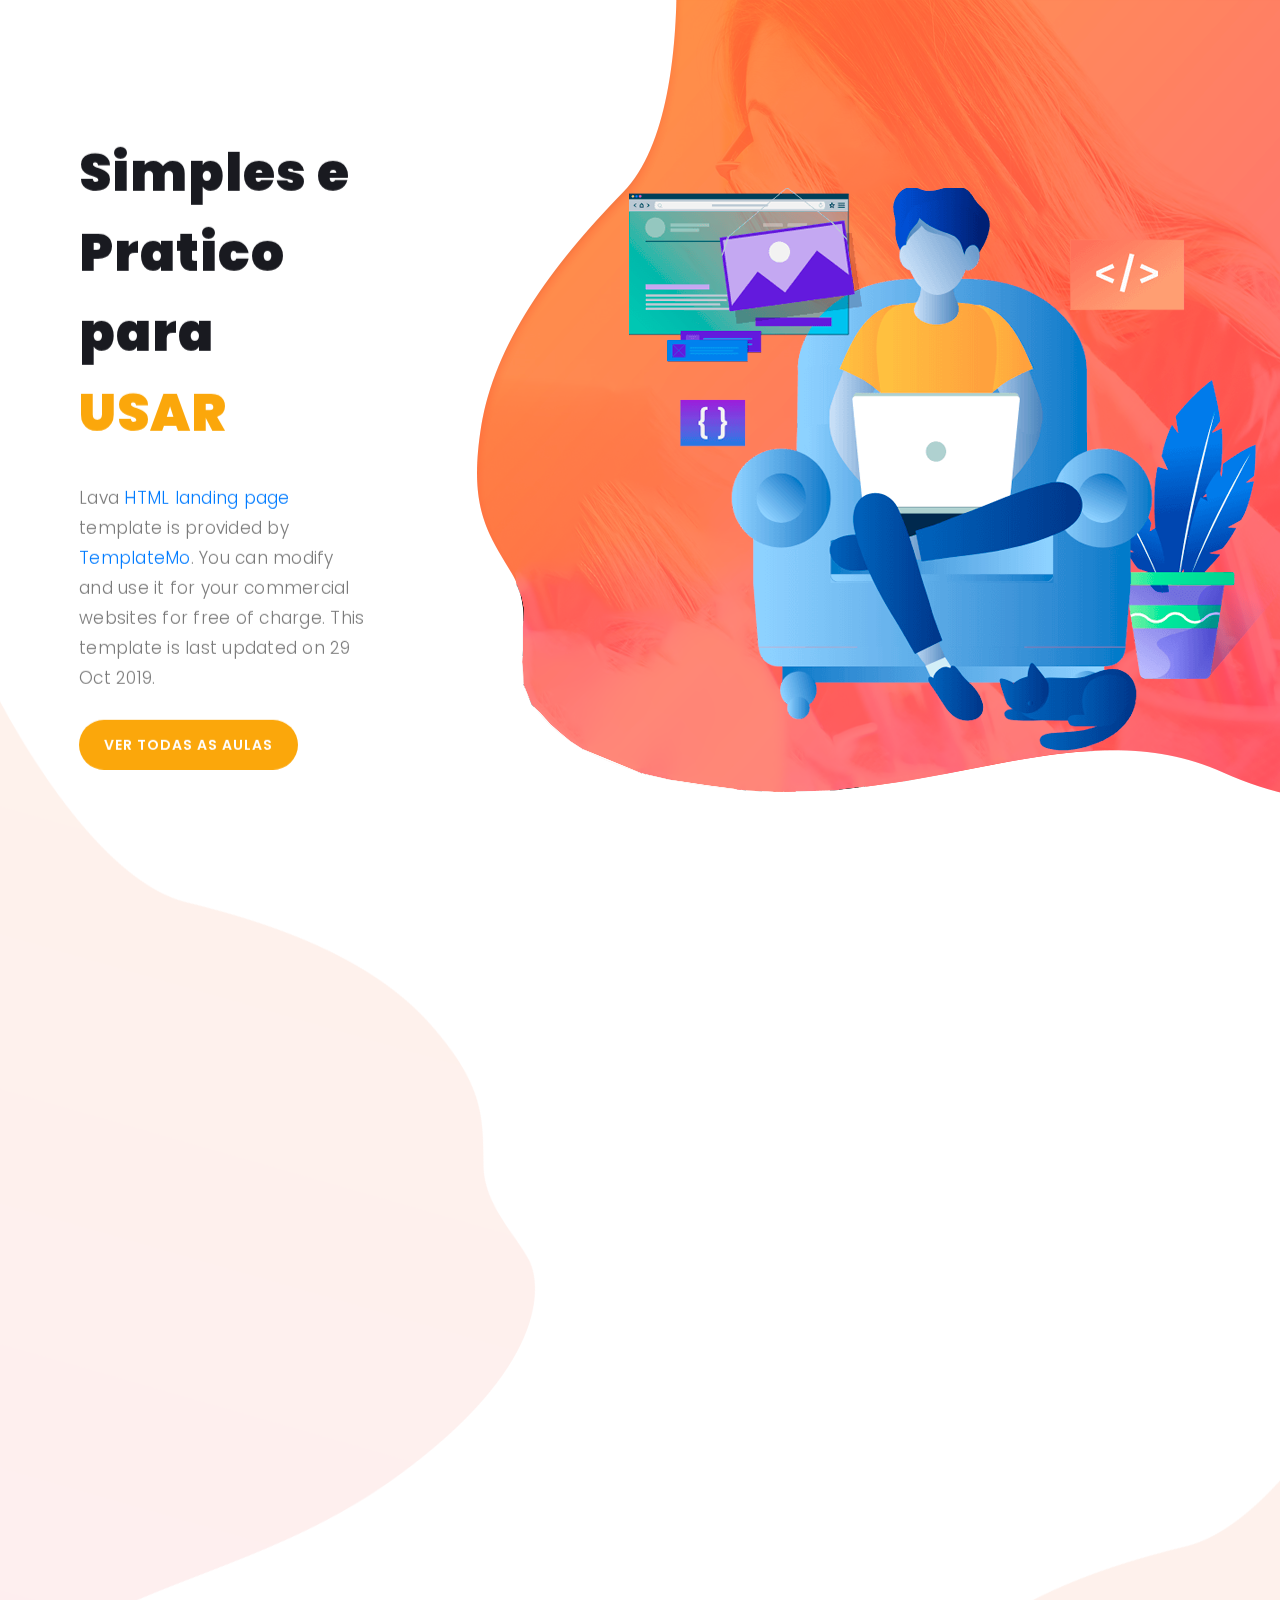
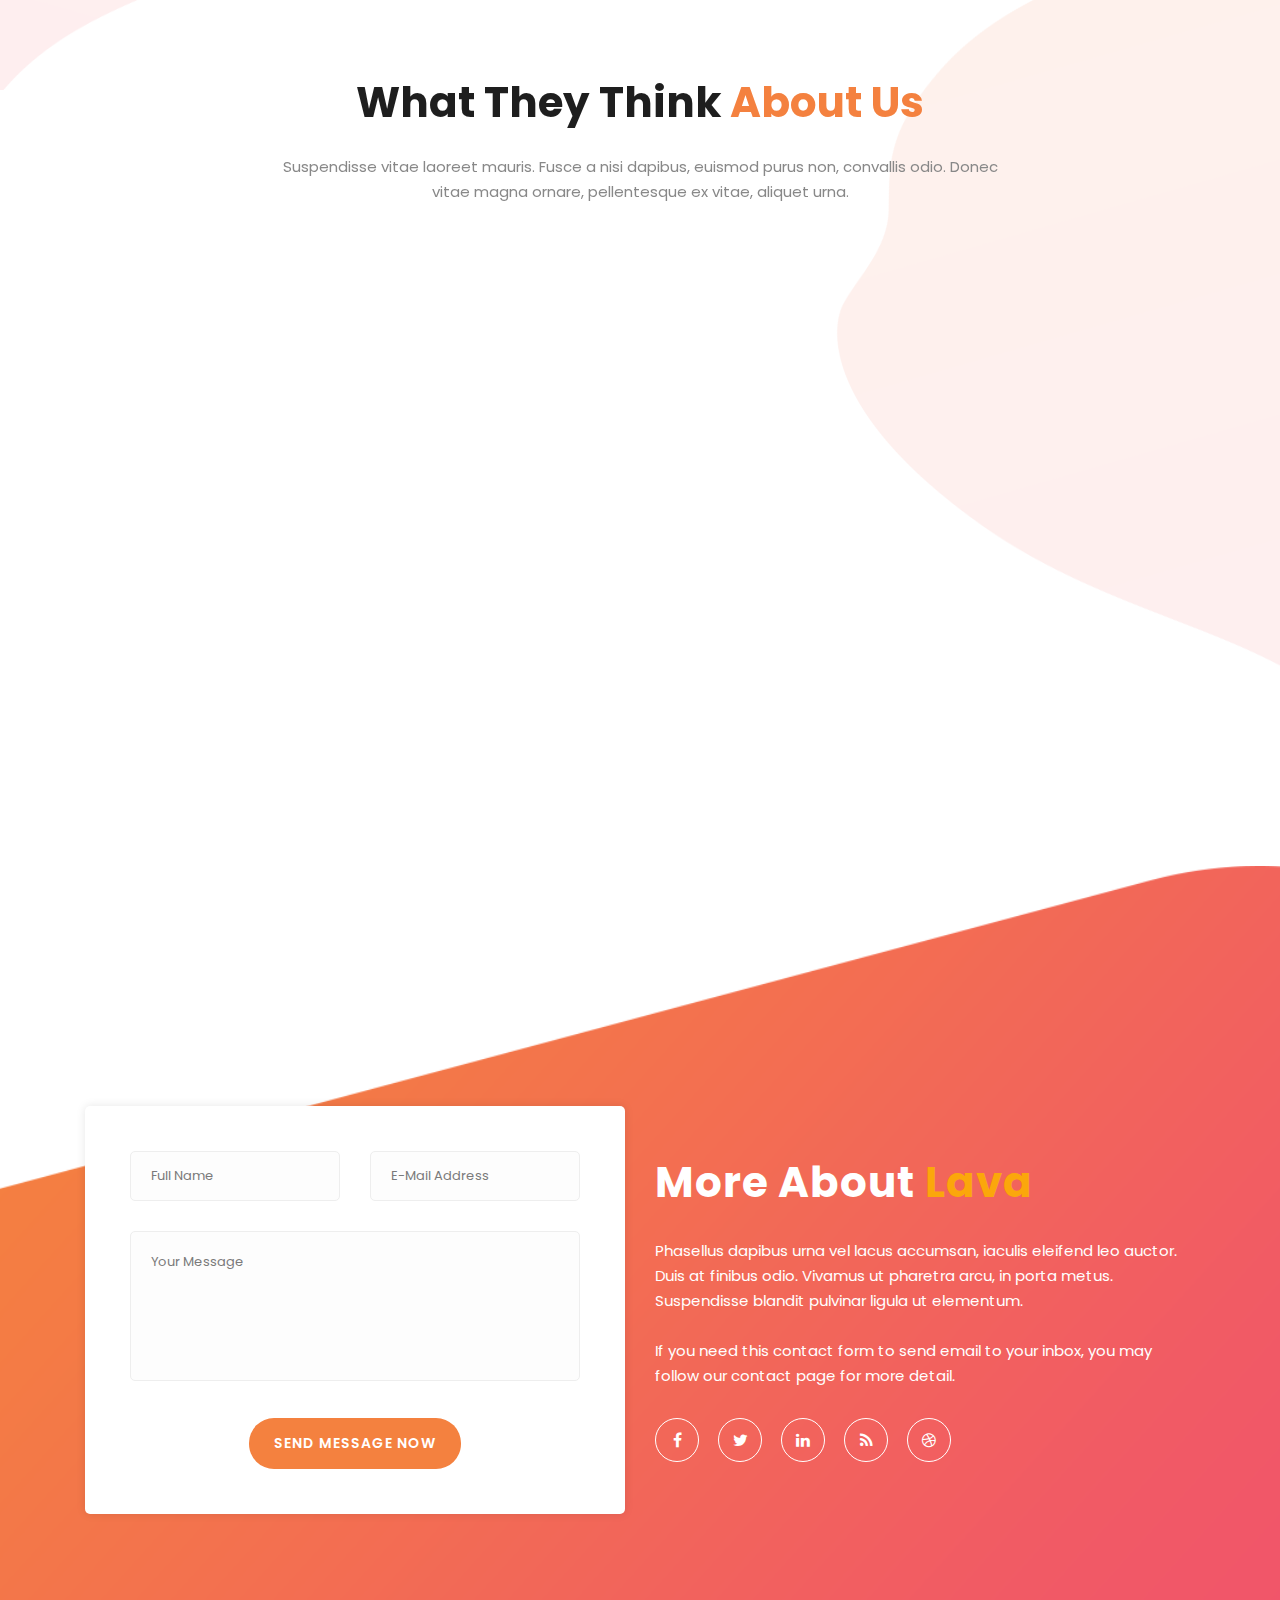
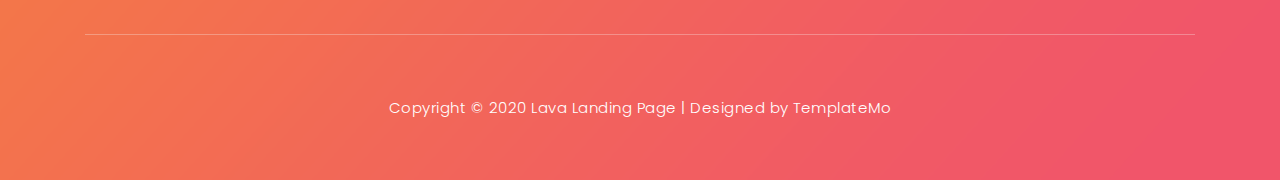
==== assets/pages/saber_mais_html.html @ 6b24ee4e "as" ====
<!DOCTYPE html>
<html lang="pt-br">
<head> 
    <link rel="shortcut icon" href="../images/logo.png">
    <meta charset="utf-8">
    <meta name="viewport" content="width=device-width, initial-scale=1, shrink-to-fit=no">
    <meta name="description" content="">
    <meta name="author" content="TemplateMo">
    <link href="https://fonts.googleapis.com/css?family=Poppins:100,200,300,400,500,600,700,800,900&display=swap" rel="stylesheet">

    <title>Hello World! - HOME</title>
<!--

Lava Landing Page

https://templatemo.com/tm-540-lava-landing-page

-->

    <!-- Additional CSS Files -->
    <link rel="stylesheet" type="text/css" href="../css/bootstrap.min.css">

    <link rel="stylesheet" type="text/css" href="../css/font-awesome.css">

    <link rel="stylesheet" href="../css/templatemo-lava.css">

    <link rel="stylesheet" href="../css/owl-carousel.css">

</head>

<body>

    <!-- ***** Preloader Start ***** -->
    <div id="preloader">
        <div class="jumper">
            <div></div>
            <div></div>
            <div></div>
        </div>
    </div>
    <!-- ***** Preloader End ***** -->
    
    <!-- ***** Welcome Area Start ***** -->
    <div class="welcome-area" id="welcome">

        <!-- ***** Header Text Start ***** -->
        <div class="header-text">
            <div class="container">
                <div class="row">
                    <div class="left-text col-lg-6 col-md-12 col-sm-12 col-xs-12"
                        data-scroll-reveal="enter left move 30px over 0.6s after 0.4s">
                        <h1>Simples e Pratico para <em>USAR</em></h1>
                        <p>Lava <a href="#">HTML landing page</a> template is provided by <a href="#">TemplateMo</a>.
                           You can modify and use it for your commercial websites for free of charge. This template is last updated on 29 Oct 2019.</p> 
                        <a href="#about" class="main-button-slider">Ver todas as aulas</a>
                    </div>
                </div>
            </div>
        </div>
        <!-- ***** Header Text End ***** -->
    </div>
    <!-- ***** Welcome Area End ***** -->

    <div class="left-image-decor"></div>

    <!-- ***** Features Big Item Start ***** -->
    <section class="section" id="promotion">
        <div class="container">
            <div class="row">
                <div class="left-image col-lg-5 col-md-12 col-sm-12 mobile-bottom-fix-big"
                    data-scroll-reveal="enter left move 30px over 0.6s after 0.4s">
                    <img src="../images/left-image.png" class="rounded img-fluid d-block mx-auto" alt="App">
                </div>
                <div class="right-text offset-lg-1 col-lg-6 col-md-12 col-sm-12 mobile-bottom-fix">
                    <ul>
                        <li data-scroll-reveal="enter right move 30px over 0.6s after 0.4s">
                            <img src="../images/about-icon-01.png" alt="">
                            <div class="text">
                                <h4>Vestibulum pulvinar rhoncus</h4>
                                <p>Please do not redistribute this template ZIP file for a download purpose. You may <a
                                rel="nofollow" href="https://templatemo.com/contact" target="_parent">contact</a> us for
                            additional licensing of our template or to get a PSD file.</p>
                            </div>
                        </li>
                        <li data-scroll-reveal="enter right move 30px over 0.6s after 0.5s">
                            <img src="../images/about-icon-02.png" alt="">
                            <div class="text">
                                <h4>Sed blandit quam in velit</h4>
                                <p>You can <a rel="nofollow"
                                        href="https://templatemo.com/tm-540-lava-landing-page">download Lava
                                        Template</a> from our website. Duis viverra, ipsum et scelerisque placerat, orci
                                    magna consequat ligula.</p>
                            </div>
                        </li>
                        <li data-scroll-reveal="enter right move 30px over 0.6s after 0.6s">
                            <img src="../images/about-icon-03.png" alt="">
                            <div class="text">
                                <h4>Aenean faucibus venenatis</h4>
                                <p>Phasellus in imperdiet felis, eget vestibulum nulla. Aliquam nec dui nec augue
                                    maximus porta. Curabitur tristique lacus.</p>
                            </div>
                        </li>
                    </ul>
                </div>
            </div>
        </div>
    </section>
    <!-- ***** Features Big Item End ***** -->

    <div class="right-image-decor"></div>

    <!-- ***** Testimonials Starts ***** -->
    <section class="section" id="testimonials">
        <div class="container">
            <div class="row">
                <div class="col-lg-8 offset-lg-2">
                    <div class="center-heading">
                        <h2>What They Think <em>About Us</em></h2>
                        <p>Suspendisse vitae laoreet mauris. Fusce a nisi dapibus, euismod purus non, convallis odio.
                            Donec vitae magna ornare, pellentesque ex vitae, aliquet urna.</p>
                    </div>
                </div>
                <div class="col-lg-10 col-md-12 col-sm-12 mobile-bottom-fix-big"
                    data-scroll-reveal="enter left move 30px over 0.6s after 0.4s">
                    <div class="owl-carousel owl-theme">
                        <div class="item service-item">
                            <div class="author">
                                <i><img src="../images/testimonial-author-1.png" alt="Author One"></i>
                            </div>
                            <div class="testimonial-content">
                                <ul class="stars">
                                    <li><i class="fa fa-star"></i></li>
                                    <li><i class="fa fa-star"></i></li>
                                    <li><i class="fa fa-star"></i></li>
                                    <li><i class="fa fa-star"></i></li>
                                    <li><i class="fa fa-star"></i></li>
                                </ul>
                                <h4>Jonathan Smart</h4>
                                <p>“Nullam hendrerit, elit a semper pharetra, ipsum nibh tristique tortor, in tempus
                                    urna elit in mauris.”</p>
                                <span>Besta CTO</span>
                            </div>
                        </div>
                        <div class="item service-item">
                            <div class="author">
                                <i><img src="../images/testimonial-author-1.png" alt="Second Author"></i>
                            </div>
                            <div class="testimonial-content">
                                <ul class="stars">
                                    <li><i class="fa fa-star"></i></li>
                                    <li><i class="fa fa-star"></i></li>
                                    <li><i class="fa fa-star"></i></li>
                                    <li><i class="fa fa-star"></i></li>
                                    <li><i class="fa fa-star"></i></li>
                                </ul>
                                <h4>Martino Tino</h4>
                                <p>“Morbi non mi luctus felis molestie scelerisque. In ac libero viverra, placerat est
                                    interdum, rhoncus leo.”</p>
                                <span>Web Analyst</span>
                            </div>
                        </div>
                        <div class="item service-item">
                            <div class="author">
                                <i><img src="../images/testimonial-author-1.png" alt="Author Third"></i>
                            </div>
                            <div class="testimonial-content">
                                <ul class="stars">
                                    <li><i class="fa fa-star"></i></li>
                                    <li><i class="fa fa-star"></i></li>
                                    <li><i class="fa fa-star"></i></li>
                                </ul>
                                <h4>George Tasa</h4>
                                <p>“Fusce rutrum in dolor sit amet lobortis. Ut at vehicula justo. Donec quam dolor,
                                    congue a fringilla sed, maximus et urna.”</p>
                                <span>System Admin</span>
                            </div>
                        </div>
                        <div class="item service-item">
                            <div class="author">
                                <i><img src="..//images/testimonial-author-1.png" alt="Fourth Author"></i>
                            </div>
                            <div class="testimonial-content">
                                <ul class="stars">
                                    <li><i class="fa fa-star"></i></li>
                                    <li><i class="fa fa-star"></i></li>
                                    <li><i class="fa fa-star"></i></li>
                                    <li><i class="fa fa-star"></i></li>
                                </ul>
                                <h4>Sir James</h4>
                                <p>"Fusce rutrum in dolor sit amet lobortis. Ut at vehicula justo. Donec quam dolor,
                                    congue a fringilla sed, maximus et urna."</p>
                                <span>New Villager</span>
                            </div>
                        </div>
                    </div>
                </div>
            </div>
        </div>
    </section>
    <!-- ***** Testimonials Ends ***** -->


    <!-- ***** Footer Start ***** -->
    <footer id="contact-us">
        <div class="container">
            <div class="footer-content">
                <div class="row">
                    <!-- ***** Contact Form Start ***** -->
                    <div class="col-lg-6 col-md-12 col-sm-12">
                        <div class="contact-form">
                            <form id="contact" action="" method="post">
                                <div class="row">
                                    <div class="col-md-6 col-sm-12">
                                        <fieldset>
                                            <input name="name" type="text" id="name" placeholder="Full Name" required=""
                                                style="background-color: rgba(250,250,250,0.3);">
                                        </fieldset>
                                    </div>
                                    <div class="col-md-6 col-sm-12">
                                        <fieldset>
                                            <input name="email" type="text" id="email" placeholder="E-Mail Address"
                                                required="" style="background-color: rgba(250,250,250,0.3);">
                                        </fieldset>
                                    </div>
                                    <div class="col-lg-12">
                                        <fieldset>
                                            <textarea name="message" rows="6" id="message" placeholder="Your Message"
                                                required="" style="background-color: rgba(250,250,250,0.3);"></textarea>
                                        </fieldset>
                                    </div>
                                    <div class="col-lg-12">
                                        <fieldset>
                                            <button type="submit" id="form-submit" class="main-button">Send Message
                                                Now</button>
                                        </fieldset>
                                    </div>
                                </div>
                            </form>
                        </div>
                    </div>
                    <!-- ***** Contact Form End ***** -->
                    <div class="right-content col-lg-6 col-md-12 col-sm-12">
                        <h2>More About <em>Lava</em></h2>
                        <p>Phasellus dapibus urna vel lacus accumsan, iaculis eleifend leo auctor. Duis at finibus odio.
                            Vivamus ut pharetra arcu, in porta metus. Suspendisse blandit pulvinar ligula ut elementum.
                            <br><br>If you need this contact form to send email to your inbox, you may follow our <a
                                rel="nofollow" href="https://templatemo.com/contact" target="_parent">contact</a> page
                            for more detail.</p>
                        <ul class="social">
                            <li><a href="https://fb.com/templatemo"><i class="fa fa-facebook"></i></a></li>
                            <li><a href="#"><i class="fa fa-twitter"></i></a></li>
                            <li><a href="#"><i class="fa fa-linkedin"></i></a></li>
                            <li><a href="#"><i class="fa fa-rss"></i></a></li>
                            <li><a href="#"><i class="fa fa-dribbble"></i></a></li>
                        </ul>
                    </div>
                </div>
            </div>
            <div class="row">
                <div class="col-lg-12">
                    <div class="sub-footer">
                        <p>Copyright &copy; 2020 Lava Landing Page

                        | Designed by <a rel="nofollow" href="https://templatemo.com">TemplateMo</a></p>
                    </div>
                </div>
            </div>
        </div>
    </footer>

    <!-- jQuery -->
    <script src="../js/jquery-2.1.0.min.js"></script>

    <!-- Bootstrap -->
    <script src="../js/popper.js"></script>
    <script src="../js/bootstrap.min.js"></script>

    <!-- Plugins -->
    <script src="../js/owl-carousel.js"></script>
    <script src="../js/scrollreveal.min.js"></script>
    <script src="../js/waypoints.min.js"></script>
    <script src="../js/jquery.counterup.min.js"></script>
    <script src="../js/imgfix.min.js"></script>

    <!-- Global Init -->
    <script src="../js/custom.js"></script>

</body>
</html>
---- assets/css/templatemo-lava.css ----
/*

Lava Landing Page

https://templatemo.com/tm-540-lava-landing-page

*/

/* ---------------------------------------------
Table of contents
------------------------------------------------
01. font & reset css
02. reset
03. global styles
04. header
05. welcome
06. features
07. testimonials
08. contact
09. footer
10. preloader

--------------------------------------------- */
/* 
---------------------------------------------
font & reset css
--------------------------------------------- 
*/
@import url("https://fonts.googleapis.com/css?family=Poppins:100,200,300,400,500,600,700,800,900");
/* 
---------------------------------------------
reset
--------------------------------------------- 
*/
html, body, div, span, applet, object, iframe, h1, h2, h3, h4, h5, h6, p, blockquote, div
pre, a, abbr, acronym, address, big, cite, code, del, dfn, em, font, img, ins, kbd, q,
s, samp, small, strike, strong, sub, sup, tt, var, b, u, i, center, dl, dt, dd, ol, ul, li,
figure, header, nav, section, article, aside, footer, figcaption {
  margin: 0;
  padding: 0;
  border: 0;
  outline: 0;
}

.clearfix:after {
  content: ".";
  display: block;
  clear: both;
  visibility: hidden;
  line-height: 0;
  height: 0;
}

.clearfix {
  display: inline-block;
}

html[xmlns] .clearfix {
  display: block;
}

* html .clearfix {
  height: 1%;
}

ul, li {
  padding: 0;
  margin: 0;
  list-style: none;
}

header, nav, section, article, aside, footer, hgroup {
  display: block;
}

* {
  box-sizing: border-box;
}

html, body {
  font-family: 'Poppins', sans-serif;
  font-weight: 400;
  background-color: #fff;
  font-size: 16px;
  -ms-text-size-adjust: 100%;
  -webkit-font-smoothing: antialiased;
  -moz-osx-font-smoothing: grayscale;
}

a {
  text-decoration: none !important;
}

h1, h2, h3, h4, h5, h6 {
  margin-top: 0px;
  margin-bottom: 0px;
}

ul {
  margin-bottom: 0px;
}

p {
  font-size: 15px;
  line-height: 25px;
  color: #888;
}

/* 
---------------------------------------------
global styles
--------------------------------------------- 
*/
html,
body {
  background: #fff;
  font-family: 'Poppins', sans-serif;
}

::selection {
  background: #f1556a;
  color: #fff;
}

::-moz-selection {
  background: #f1556a;
  color: #fff;
}

@media (max-width: 991px) {
  html, body {
    overflow-x: hidden;
  }
  .mobile-top-fix {
    margin-top: 30px;
    margin-bottom: 0px;
  }
  .mobile-bottom-fix {
    margin-bottom: 30px;
  }
  .mobile-bottom-fix-big {
    margin-bottom: 60px;
  }
}

a.main-button-slider {
  font-size: 14px;
  border-radius: 25px;
  padding: 15px 25px;
  background-color: #fba70b;
  text-transform: uppercase;
  color: #fff;
  font-weight: 600;
  letter-spacing: 1px;
  -webkit-transition: all 0.3s ease 0s;
  -moz-transition: all 0.3s ease 0s;
  -o-transition: all 0.3s ease 0s;
  transition: all 0.3s ease 0s;
}

a.main-button-slider:hover {
  background-color: #f1556a;
}

a.main-button {
  font-size: 14px;
  border-radius: 25px;
  padding: 15px 25px;
  background-color: #f4813f;
  text-transform: uppercase;
  color: #fff;
  font-weight: 600;
  letter-spacing: 1px;
  -webkit-transition: all 0.3s ease 0s;
  -moz-transition: all 0.3s ease 0s;
  -o-transition: all 0.3s ease 0s;
  transition: all 0.3s ease 0s;
}

a.main-button:hover {
  background-color: #f1556a;
}

button.main-button {
  outline: none;
  border: none;
  cursor: pointer;
  font-size: 14px;
  border-radius: 25px;
  padding: 15px 25px;
  background-color: #f4813f;
  text-transform: uppercase;
  color: #fff;
  font-weight: 600;
  letter-spacing: 1px;
  -webkit-transition: all 0.3s ease 0s;
  -moz-transition: all 0.3s ease 0s;
  -o-transition: all 0.3s ease 0s;
  transition: all 0.3s ease 0s;
}

button.main-button:hover {
  background-color: #f1556a;
}


.center-heading {
  margin-bottom: 70px;
}

.center-heading h2 {
  margin-top: 0px;
  text-align: center;
  font-size: 42px;
  font-weight: 700;
  color: #1e1e1e;
  margin-bottom: 25px;
}

.center-heading h2 em {
  font-style: normal;
  color: #f4813f;
}

.center-heading p {
  font-size: 15px;
  color: #888;
  text-align: center;
}


/* 
---------------------------------------------
header
--------------------------------------------- 
*/

.background-header {
  background-color: #fff;
  height: 80px!important;
  position: fixed!important;
  top: 0px;
  left: 0px;
  right: 0px;
  box-shadow: 0px 0px 10px rgba(0,0,0,0.15)!important;
}

.background-header .logo,
.background-header .main-nav .nav li a {
  color: #1e1e1e!important;
}

.background-header .main-nav .nav li:hover a {
  color: #fba70b!important;
}

.background-header .nav li a.active {
  color: #fba70b!important;
}

.header-area {
  position: absolute;
  top: 0px;
  left: 0px;
  right: 0px;
  z-index: 100;
  height: 100px;
  -webkit-transition: all .5s ease 0s;
  -moz-transition: all .5s ease 0s;
  -o-transition: all .5s ease 0s;
  transition: all .5s ease 0s;
}

.header-area .main-nav {
  min-height: 80px;
  background: transparent;
}

.header-area .main-nav .logo {
  line-height: 80px;
  color: #191a20;
  font-size: 28px;
  font-weight: 700;
  text-transform: uppercase;
  letter-spacing: 2px;
  float: left;
  -webkit-transition: all 0.3s ease 0s;
  -moz-transition: all 0.3s ease 0s;
  -o-transition: all 0.3s ease 0s;
  transition: all 0.3s ease 0s;
}


.header-area .main-nav .nav {
  float: left;
  margin-top: 27px;
  margin-left: 15%;
  margin-right: 0px;
  background-color: #fff;
  padding: 0px 20px;
  -webkit-transition: all 0.3s ease 0s;
  -moz-transition: all 0.3s ease 0s;
  -o-transition: all 0.3s ease 0s;
  transition: all 0.3s ease 0s;
  position: relative;
  z-index: 999;
}

.header-area .main-nav .nav li {
  padding-left: 20px;
  padding-right: 20px;
}

.header-area .main-nav .nav li:last-child {
  padding-right: 0px;
}

.header-area .main-nav .nav li a {
  display: block;
  font-weight: 500;
  font-size: 13px;
  color: #7a7a7a;
  text-transform: uppercase;
  -webkit-transition: all 0.3s ease 0s;
  -moz-transition: all 0.3s ease 0s;
  -o-transition: all 0.3s ease 0s;
  transition: all 0.3s ease 0s;
  height: 40px;
  line-height: 40px;
  border: transparent;
  letter-spacing: 1px;
}

.header-area .main-nav .nav li:hover a {
  color: #fba70b;
}

.header-area .main-nav .nav li.submenu {
  position: relative;
  padding-right: 35px;
}

.header-area .main-nav .nav li.submenu:after {
  font-family: FontAwesome;
  content: "\f107";
  font-size: 12px;
  color: #7a7a7a;
  position: absolute;
  right: 18px;
  top: 12px;
}

.header-area .main-nav .nav li.submenu ul {
  position: absolute;
  width: 200px;
  box-shadow: 0 2px 28px 0 rgba(0, 0, 0, 0.06);
  overflow: hidden;
  top: 40px;
  opacity: 0;
  transform: translateY(-2em);
  visibility: hidden;
  z-index: -1;
  transition: all 0.3s ease-in-out 0s, visibility 0s linear 0.3s, z-index 0s linear 0.01s;
}

.header-area .main-nav .nav li.submenu ul li {
  margin-left: 0px;
  padding-left: 0px;
  padding-right: 0px;
}

.header-area .main-nav .nav li.submenu ul li a {
  display: block;
  background: #fff;
  color: #7a7a7a!important;
  padding-left: 20px;
  height: 40px;
  line-height: 40px;
  -webkit-transition: all 0.3s ease 0s;
  -moz-transition: all 0.3s ease 0s;
  -o-transition: all 0.3s ease 0s;
  transition: all 0.3s ease 0s;
  position: relative;
  font-size: 13px;
  border-bottom: 1px solid #f5f5f5;
}

.header-area .main-nav .nav li.submenu ul li a:before {
  content: '';
  position: absolute;
  width: 0px;
  height: 40px;
  left: 0px;
  top: 0px;
  bottom: 0px;
  -webkit-transition: all 0.3s ease 0s;
  -moz-transition: all 0.3s ease 0s;
  -o-transition: all 0.3s ease 0s;
  transition: all 0.3s ease 0s;
  background: #fba70b;
}

.header-area .main-nav .nav li.submenu ul li a:hover {
  background: #fff;
  color: #fba70b!important;
  padding-left: 25px;
}

.header-area .main-nav .nav li.submenu ul li a:hover:before {
  width: 3px;
}

.header-area .main-nav .nav li.submenu:hover ul {
  visibility: visible;
  opacity: 1;
  z-index: 1;
  transform: translateY(0%);
  transition-delay: 0s, 0s, 0.3s;
}

.header-area .main-nav .menu-trigger {
  cursor: pointer;
  display: block;
  position: absolute;
  top: 23px;
  width: 32px;
  height: 40px;
  text-indent: -9999em;
  z-index: 99;
  right: 40px;
  display: none;
}

.header-area .main-nav .menu-trigger span,
.header-area .main-nav .menu-trigger span:before,
.header-area .main-nav .menu-trigger span:after {
  -moz-transition: all 0.4s;
  -o-transition: all 0.4s;
  -webkit-transition: all 0.4s;
  transition: all 0.4s;
  background-color: #1e1e1e;
  display: block;
  position: absolute;
  width: 30px;
  height: 2px;
  left: 0;
}

.background-header .main-nav .menu-trigger span,
.background-header .main-nav .menu-trigger span:before,
.background-header .main-nav .menu-trigger span:after {
  background-color: #1e1e1e;
}

.header-area .main-nav .menu-trigger span:before,
.header-area .main-nav .menu-trigger span:after {
  -moz-transition: all 0.4s;
  -o-transition: all 0.4s;
  -webkit-transition: all 0.4s;
  transition: all 0.4s;
  background-color: #1e1e1e;
  display: block;
  position: absolute;
  width: 30px;
  height: 2px;
  left: 0;
  width: 75%;
}

.background-header .main-nav .menu-trigger span:before,
.background-header .main-nav .menu-trigger span:after {
  background-color: #1e1e1e;
}

.header-area .main-nav .menu-trigger span:before,
.header-area .main-nav .menu-trigger span:after {
  content: "";
}

.header-area .main-nav .menu-trigger span {
  top: 16px;
}

.header-area .main-nav .menu-trigger span:before {
  -moz-transform-origin: 33% 100%;
  -ms-transform-origin: 33% 100%;
  -webkit-transform-origin: 33% 100%;
  transform-origin: 33% 100%;
  top: -10px;
  z-index: 10;
}

.header-area .main-nav .menu-trigger span:after {
  -moz-transform-origin: 33% 0;
  -ms-transform-origin: 33% 0;
  -webkit-transform-origin: 33% 0;
  transform-origin: 33% 0;
  top: 10px;
}

.header-area .main-nav .menu-trigger.active span,
.header-area .main-nav .menu-trigger.active span:before,
.header-area .main-nav .menu-trigger.active span:after {
  background-color: transparent;
  width: 100%;
}

.header-area .main-nav .menu-trigger.active span:before {
  -moz-transform: translateY(6px) translateX(1px) rotate(45deg);
  -ms-transform: translateY(6px) translateX(1px) rotate(45deg);
  -webkit-transform: translateY(6px) translateX(1px) rotate(45deg);
  transform: translateY(6px) translateX(1px) rotate(45deg);
  background-color: #1e1e1e;
}

.background-header .main-nav .menu-trigger.active span:before {
  background-color: #1e1e1e;
}

.header-area .main-nav .menu-trigger.active span:after {
  -moz-transform: translateY(-6px) translateX(1px) rotate(-45deg);
  -ms-transform: translateY(-6px) translateX(1px) rotate(-45deg);
  -webkit-transform: translateY(-6px) translateX(1px) rotate(-45deg);
  transform: translateY(-6px) translateX(1px) rotate(-45deg);
  background-color: #1e1e1e;
}

.background-header .main-nav .menu-trigger.active span:after {
  background-color: #1e1e1e;
}

.header-area.header-sticky {
  min-height: 80px;
}

.header-area.header-sticky .nav {
  margin-top: 20px !important;
}

.header-area.header-sticky .nav li a.active {
  color: #fba70b;
}

@media (max-width: 1200px) {
  .header-area .main-nav .nav li {
    padding-left: 12px;
    padding-right: 12px;
  }
  .header-area .main-nav:before {
    display: none;
  }
}

@media (max-width: 991px) {
  .logo {
    text-align: center;
    float: none!important;
  }
  .header-area {
    background-color: #f7f7f7;
    padding: 0px 15px;
    height: 80px;
    box-shadow: none;
    text-align: center;
  }
  .header-area .container {
    padding: 0px;
  }
  .header-area .logo {
    margin-left: 30px;
  }
  .header-area .menu-trigger {
    display: block !important;
  }
  .header-area .main-nav {
    overflow: hidden;
  }
  .header-area .main-nav .nav {
    float: none;
    width: 100%;
    margin-top: 0px !important;
    display: none;
    -webkit-transition: all 0s ease 0s;
    -moz-transition: all 0s ease 0s;
    -o-transition: all 0s ease 0s;
    transition: all 0s ease 0s;
    margin-left: 0px;
  }
  .header-area .main-nav .nav li:first-child {
    border-top: 1px solid #eee;
  }
  .header-area .main-nav .nav li {
    width: 100%;
    background: #fff;
    border-bottom: 1px solid #eee;
    padding-left: 0px !important;
    padding-right: 0px !important;
  }
  .header-area .main-nav .nav li a {
    height: 50px !important;
    line-height: 50px !important;
    padding: 0px !important;
    border: none !important;
    background: #f7f7f7 !important;
    color: #191a20 !important;
  }
  .header-area .main-nav .nav li a:hover {
    background: #eee !important;
    color: #fba70b!important;
  }
  .header-area .main-nav .nav li.submenu ul {
    position: relative;
    visibility: inherit;
    opacity: 1;
    z-index: 1;
    transform: translateY(0%);
    transition-delay: 0s, 0s, 0.3s;
    top: 0px;
    width: 100%;
    box-shadow: none;
    height: 0px;
  }
  .header-area .main-nav .nav li.submenu ul li a {
    font-size: 12px;
    font-weight: 400;
  }
  .header-area .main-nav .nav li.submenu ul li a:hover:before {
    width: 0px;
  }
  .header-area .main-nav .nav li.submenu ul.active {
    height: auto !important;
  }
  .header-area .main-nav .nav li.submenu:after {
    color: #3B566E;
    right: 25px;
    font-size: 14px;
    top: 15px;
  }
  .header-area .main-nav .nav li.submenu:hover ul, .header-area .main-nav .nav li.submenu:focus ul {
    height: 0px;
  }
}

@media (min-width: 992px) {
  .header-area .main-nav .nav {
    display: flex !important;
  }
}


/* 
---------------------------------------------
welcome
--------------------------------------------- 
*/
.welcome-area {
  width: 100%;
  height: 100vh;
  min-height: 793px;
  background-image: url(../images/banner-bg.png);
  background-repeat: no-repeat;
  background-position: right top;
}

.welcome-area .header-text .left-text {
  position: relative;
  align-self: center;
  margin-top: 35%;
  transform: perspective(1px) translateY(-30%) !important;
}

.welcome-area .header-text h1 {
  font-weight: 900;
  font-size: 52px;
  line-height: 80px;
  letter-spacing: 1px;
  margin-bottom: 30px;
  color: #191a20;
}

.welcome-area .header-text h1 em {
  font-style: normal;
  color: #fba70b;
}

.welcome-area .header-text p {
  font-weight: 300;
  font-size: 17px;
  color: #7a7a7a;
  line-height: 30px;
  letter-spacing: 0.25px;
  margin-bottom: 40px;
  position: relative;
}

@media (max-width: 1420px) {
  .welcome-area .header-text {
    width: 70%;
    margin-left: 5%;
  }
}

@media (max-width: 1320px) {
  .welcome-area .header-text .left-text {
    margin-top: 50%;
  }
  .welcome-area .header-text {
    width: 50%;
    margin-left: 5%;
  }
}

@media (max-width: 1140px) {
  .welcome-area {
    height: auto;
  }
  .welcome-area .header-text {       
    width: 92%;
    padding-top: 793px;
  }
  .welcome-area .header-text .left-text {
    margin-top: 5%;
    transform: none !important;
  }
}
@media (max-width: 810px) {
  .welcome-area {
    background-size: contain;
  }

  .welcome-area .header-text {
    padding-top: 100%;
    margin-left: 0;
  }
    
  .container-fluid .col-md-12 {
    margin-right: 0px;
    padding-right: 0px;
  }
}

/*
---------------------------------------------
about
---------------------------------------------
*/

#about {
  padding: 100px 0px;
  position: relative;
  z-index: 9;
}

@media (max-width: 992px) {
  .features-item {
    margin-bottom: 45px;
  }
}

.features-item {
  border-radius: 5px;
  padding: 60px 30px;
  text-align: center;
  box-shadow: 0px 0px 10px rgba(0,0,0,0.1);
}

.features-item h2 {
  z-index: 9;
  position: absolute;
  top: 15px;
  left: 45px;
  font-size: 100px;
  font-weight: 600;
  color: #fdefe9;
}

.features-item img {
  z-index: 10;
  position: relative;
  width: 150px;
  margin-bottom: 40px;
}

.features-item h4 {
  margin-top: 0px;
  font-size: 22px;
  color: #1e1e1e;
  margin-bottom: 25px;
}

.features-item .main-button {
  margin-top: 35px;
  display: inline-block;
}


/*
---------------------------------------------
promotion
---------------------------------------------
*/

.left-image-decor {
  background-image: url(../images/left-bg-decor.png);
  background-repeat: no-repeat;
  position: absolute;
  width: 100%;
  display: inline-block;
  height: 110%;
  margin-top: -200px;
}

#promotion {
  padding: 100px 0px;
}

#promotion .left-image {
  align-self: center;
}

#promotion .right-text ul {
  padding: 0;
  margin: 0;
}

#promotion .right-text ul li {
  display: inline-block;
  margin-bottom: 60px;
}

#promotion .right-text ul li:last-child {
  margin-bottom: 0px;
}

#promotion .right-text img {
  display: inline-block;
  float: left;
  margin-right: 30px;
}

#promotion .right-text h4 {
  font-size: 22px;
  color: #1e1e1e;
  margin-bottom: 15px;
  margin-top: 3px;
}


/*
--------------------------------------------
testimonials
--------------------------------------------
*/
.right-image-decor {
  background-image: url(../images/right-bg-decor.png);
  background-repeat: no-repeat;
  background-position: right center;
  position: absolute;
  width: 100%;
  display: inline-block;
  height: 110%;
  margin-top: -200px;
}

#testimonials {
  padding-top: 100px;
  position: relative;
  z-index: 9;
}

#testimonials .item {
  position: relative;
}

#testimonials .item .testimonial-content {
  background: rgb(244,129,63);
  background: linear-gradient(145deg, rgba(244,129,63,1) 0%, rgba(241,85,106,1) 100%);
  margin-left: 60px;
  padding: 40px 30px;
  text-align: center;
  border-radius: 5px;
}

#testimonials .item .testimonial-content ul li {
  display: inline-block;
  margin: 0px 1px;
}

#testimonials .item .testimonial-content ul li i {
  color: #fff;
  font-size: 13px;
}

#testimonials .item .testimonial-content h4 {
  font-size: 22px;
  margin-top: 20px;
  color: #fff;
}

#testimonials .item .testimonial-content p {
  color: #fff;
  font-style: italic;
  font-weight: 200;
  margin: 20px 0px 15px 0px;
}

#testimonials .item .testimonial-content span {
  color: #fff;
  font-weight: 200;
  font-size: 13px;
}

#testimonials .author img {
  max-width: 120px;
  margin-bottom: -60px;
}

.owl-carousel .owl-nav button.owl-next span {
  z-index: 10;
  top: 45%;
  border-radius: 10px;
  font-size: 46px;
  color: #fff;
  right: -210px;
  width: 80px;
  height: 80px;
  line-height: 80px;
  text-align: center;
  display: inline-block;
  background: rgb(244,129,63);
  background: linear-gradient(145deg, rgba(244,129,63,1) 0%, rgba(241,85,106,1) 100%);
  position: absolute;
}

.owl-carousel .owl-nav button.owl-prev span {
  z-index: 9;
  top: 30%;
  border-radius: 10px;
  font-size: 46px;
  color: #fff;
  right: -150px;
  width: 80px;
  height: 80px;
  line-height: 80px;
  text-align: center;
  display: inline-block;
  background: rgb(244,129,63);
  background: linear-gradient(145deg, rgba(244,129,63,1) 0%, rgba(241,85,106,1) 100%);
  position: absolute;
}

@media screen and (max-width: 1060px) {
  .owl-carousel .owl-nav {
    display: none!important;
  }
}

/* 
---------------------------------------------
footer
--------------------------------------------- 
*/

@media (max-width: 992px) {
  footer {
    padding-top: 0px!important;
    margin-top: 0px!important;
  }
  .contact-form {
    margin-bottom: 45px;
  }
  footer .right-content {
    text-align: center;
  }
  footer .footer-content {
    padding: 60px 0px!important;
  }
}

footer {
  margin-top: 200px;
  padding-top: 120px;
  background-image: url(../images/footer-bg.png);
  background-repeat: no-repeat;
  background-position: center center;
  background-size: cover;
  width: 100%;
}

footer .footer-content {
  padding: 120px 0px;
}

.contact-form {
  position: relative;
  z-index: 10;
  padding: 45px;
  border-radius: 5px;
  background-color: #fff;
  box-shadow: 0px 0px 10px rgba(0,0,0,0.1);
  
}

footer .right-content {
  align-self: center;
}

.contact-form input,
.contact-form textarea {
  color: #777;
  font-size: 13px;
  border: 1px solid #eee;
  background-color: #f7f7f7;
  border-radius: 5px;
  width: 100%;
  height: 50px;
  outline: none;
  padding-left: 20px;
  padding-right: 20px;
  -webkit-appearance: none;
  -moz-appearance: none;
  appearance: none;
  margin-bottom: 30px;
}

.contact-form textarea {
  height: 150px;
  resize: none;
  padding: 20px;
}

.contact-form {
  text-align: center;
}

.contact-form ::-webkit-input-placeholder { /* Edge */
  color: #7a7a7a;
}

.contact-form :-ms-input-placeholder { /* Internet Explorer 10-11 */
  color: #7a7a7a;
}

.contact-form ::placeholder {
  color: #7a7a7a;
}

.footer-content .right-content {
  color: #fff;
}

.footer-content .right-content h2 {
  margin-top: 0px;
  margin-bottom: 30px;
  font-size: 42px;
  text-transform: capitalize;
  font-weight: 700;
  letter-spacing: 1px;
}

.footer-content .right-content h2 em {
  font-style: normal;
  color: #fba70b;
}

.footer-content .right-content p {
  color: #FFF;
}

.footer-content .right-content a {
  color: #FFF;
}

.footer-content .right-content a:hover {
  color: #FC3;
}

footer .social {
  overflow: hidden;
  margin-top: 30px;
}

footer .social li:first-child {
  margin-left: 0px;
}

footer .social li {
  margin: 0px 7.5px;
  display: inline-block;
}

footer .social li a {
  color: #fff;
  text-align: center;
  background-color: transparent;
  border: 1px solid #fff;
  width: 44px;
  height: 44px;
  line-height: 44px;
  border-radius: 50%;
  display: inline-block;
  font-size: 16px;
  -webkit-transition: all 0.3s ease 0s;
  -moz-transition: all 0.3s ease 0s;
  -o-transition: all 0.3s ease 0s;
  transition: all 0.3s ease 0s;
}

footer .social li a:hover {
  background-color: #fba70b;
  border-color: #fba70b;
  color: #fff;
}

footer .copyright {
  margin-top: 10px;
  font-weight: 400;
  font-size: 15px;
  color: #4a4a4a;
  letter-spacing: 0.88px;
  text-transform: capitalize;
}

footer .sub-footer {
  padding: 60px 0px;
  border-top: 1px solid rgba(250,250,250,0.3);
  text-align: center;
}

footer .sub-footer a {
	color: #FFF;
}

footer .sub-footer a:hover {
	color: #FC3;
}

footer .sub-footer p {
  color: #fff;
  font-size: 15px;
  font-weight: 300;
  letter-spacing: 0.5px;
}

@media (max-width: 991px) {
  footer .copyright {
    text-align: center;
  }
  footer .social {
    text-align: center;
  }
}

/* 
---------------------------------------------
preloader
--------------------------------------------- 
*/
#preloader {
  overflow: hidden;
  background-image: linear-gradient(145deg, #f4813f 0%, #f1556a 100%);
  left: 0;
  right: 0;
  top: 0;
  bottom: 0;
  position: fixed;
  z-index: 9999;
  color: #fff;
}

#preloader .jumper {
  left: 0;
  top: 0;
  right: 0;
  bottom: 0;
  display: block;
  position: absolute;
  margin: auto;
  width: 50px;
  height: 50px;
}

#preloader .jumper > div {
  background-color: #fff;
  width: 10px;
  height: 10px;
  border-radius: 100%;
  -webkit-animation-fill-mode: both;
  animation-fill-mode: both;
  position: absolute;
  opacity: 0;
  width: 50px;
  height: 50px;
  -webkit-animation: jumper 1s 0s linear infinite;
  animation: jumper 1s 0s linear infinite;
}

#preloader .jumper > div:nth-child(2) {
  -webkit-animation-delay: 0.33333s;
  animation-delay: 0.33333s;
}

#preloader .jumper > div:nth-child(3) {
  -webkit-animation-delay: 0.66666s;
  animation-delay: 0.66666s;
}

@-webkit-keyframes jumper {
  0% {
    opacity: 0;
    -webkit-transform: scale(0);
    transform: scale(0);
  }
  5% {
    opacity: 1;
  }
  100% {
    -webkit-transform: scale(1);
    transform: scale(1);
    opacity: 0;
  }
}

@keyframes jumper {
  0% {
    opacity: 0;
    -webkit-transform: scale(0);
    transform: scale(0);
  }
  5% {
    opacity: 1;
  }
  100% {
    opacity: 0;
  }
}
---- assets/css/owl-carousel.css ----
/**
 * Owl Carousel v2.3.4
 * Copyright 2013-2018 David Deutsch
 * Licensed under: SEE LICENSE IN https://github.com/OwlCarousel2/OwlCarousel2/blob/master/LICENSE
 */
/*
 *  Owl Carousel - Core
 */
.owl-carousel {
  display: none;
  width: 100%;
  -webkit-tap-highlight-color: transparent;
  /* position relative and z-index fix webkit rendering fonts issue */
  position: relative;
  z-index: 1; }
  .owl-carousel .owl-stage {
    position: relative;
    -ms-touch-action: pan-Y;
    touch-action: manipulation;
    -moz-backface-visibility: hidden;
    /* fix firefox animation glitch */ }
  .owl-carousel .owl-stage:after {
    content: ".";
    display: block;
    clear: both;
    visibility: hidden;
    line-height: 0;
    height: 0; }
  .owl-carousel .owl-stage-outer {
    position: relative;
    overflow: hidden;
    /* fix for flashing background */
    -webkit-transform: translate3d(0px, 0px, 0px); }
  .owl-carousel .owl-wrapper,
  .owl-carousel .owl-item {
    -webkit-backface-visibility: hidden;
    -moz-backface-visibility: hidden;
    -ms-backface-visibility: hidden;
    -webkit-transform: translate3d(0, 0, 0);
    -moz-transform: translate3d(0, 0, 0);
    -ms-transform: translate3d(0, 0, 0); }
  .owl-carousel .owl-item {
    position: relative;
    min-height: 1px;
    float: left;
    -webkit-backface-visibility: hidden;
    -webkit-tap-highlight-color: transparent;
    -webkit-touch-callout: none; }
  .owl-carousel .owl-item img {
    display: block;
    width: 100%; }
  .owl-carousel .owl-nav.disabled,
  .owl-carousel .owl-dots.disabled {
    display: none; }
  .owl-carousel .owl-nav .owl-prev,
  .owl-carousel .owl-nav .owl-next,
  .owl-carousel .owl-dot {
    cursor: pointer;
    -webkit-user-select: none;
    -khtml-user-select: none;
    -moz-user-select: none;
    -ms-user-select: none;
    user-select: none; }
  .owl-carousel .owl-nav button.owl-prev,
  .owl-carousel .owl-nav button.owl-next,
  .owl-carousel button.owl-dot {
    background: none;
    color: inherit;
    border: none;
    padding: 0 !important;
    font: inherit; }
  .owl-carousel.owl-loaded {
    display: block; }
  .owl-carousel.owl-loading {
    opacity: 0;
    display: block; }
  .owl-carousel.owl-hidden {
    opacity: 0; }
  .owl-carousel.owl-refresh .owl-item {
    visibility: hidden; }
  .owl-carousel.owl-drag .owl-item {
    -ms-touch-action: pan-y;
        touch-action: pan-y;
    -webkit-user-select: none;
    -moz-user-select: none;
    -ms-user-select: none;
    user-select: none; }
  .owl-carousel.owl-grab {
    cursor: move;
    cursor: grab; }
  .owl-carousel.owl-rtl {
    direction: rtl; }
  .owl-carousel.owl-rtl .owl-item {
    float: right; }

/* No Js */
.no-js .owl-carousel {
  display: block; }

/*
 *  Owl Carousel - Animate Plugin
 */
.owl-carousel .animated {
  animation-duration: 1000ms;
  animation-fill-mode: both; }

.owl-carousel .owl-animated-in {
  z-index: 0; }

.owl-carousel .owl-animated-out {
  z-index: 1; }

.owl-carousel .fadeOut {
  animation-name: fadeOut; }

@keyframes fadeOut {
  0% {
    opacity: 1; }
  100% {
    opacity: 0; } }

/*
 * 	Owl Carousel - Auto Height Plugin
 */
.owl-height {
  transition: height 500ms ease-in-out; }

/*
 * 	Owl Carousel - Lazy Load Plugin
 */
.owl-carousel .owl-item {
  /**
			This is introduced due to a bug in IE11 where lazy loading combined with autoheight plugin causes a wrong
			calculation of the height of the owl-item that breaks page layouts
		 */ }
  .owl-carousel .owl-item .owl-lazy {
    opacity: 0;
    transition: opacity 400ms ease; }
  .owl-carousel .owl-item .owl-lazy[src^=""], .owl-carousel .owl-item .owl-lazy:not([src]) {
    max-height: 0; }
  .owl-carousel .owl-item img.owl-lazy {
    transform-style: preserve-3d; }

/*
 * 	Owl Carousel - Video Plugin
 */
.owl-carousel .owl-video-wrapper {
  position: relative;
  height: 100%;
  background: #000; }

.owl-carousel .owl-video-play-icon {
  position: absolute;
  height: 80px;
  width: 80px;
  left: 50%;
  top: 50%;
  margin-left: -40px;
  margin-top: -40px;
  background: url("owl.video.play.png") no-repeat;
  cursor: pointer;
  z-index: 1;
  -webkit-backface-visibility: hidden;
  transition: transform 100ms ease; }

.owl-carousel .owl-video-play-icon:hover {
  -ms-transform: scale(1.3, 1.3);
      transform: scale(1.3, 1.3); }

.owl-carousel .owl-video-playing .owl-video-tn,
.owl-carousel .owl-video-playing .owl-video-play-icon {
  display: none; }

.owl-carousel .owl-video-tn {
  opacity: 0;
  height: 100%;
  background-position: center center;
  background-repeat: no-repeat;
  background-size: contain;
  transition: opacity 400ms ease; }

.owl-carousel .owl-video-frame {
  position: relative;
  z-index: 1;
  height: 100%;
  width: 100%; }
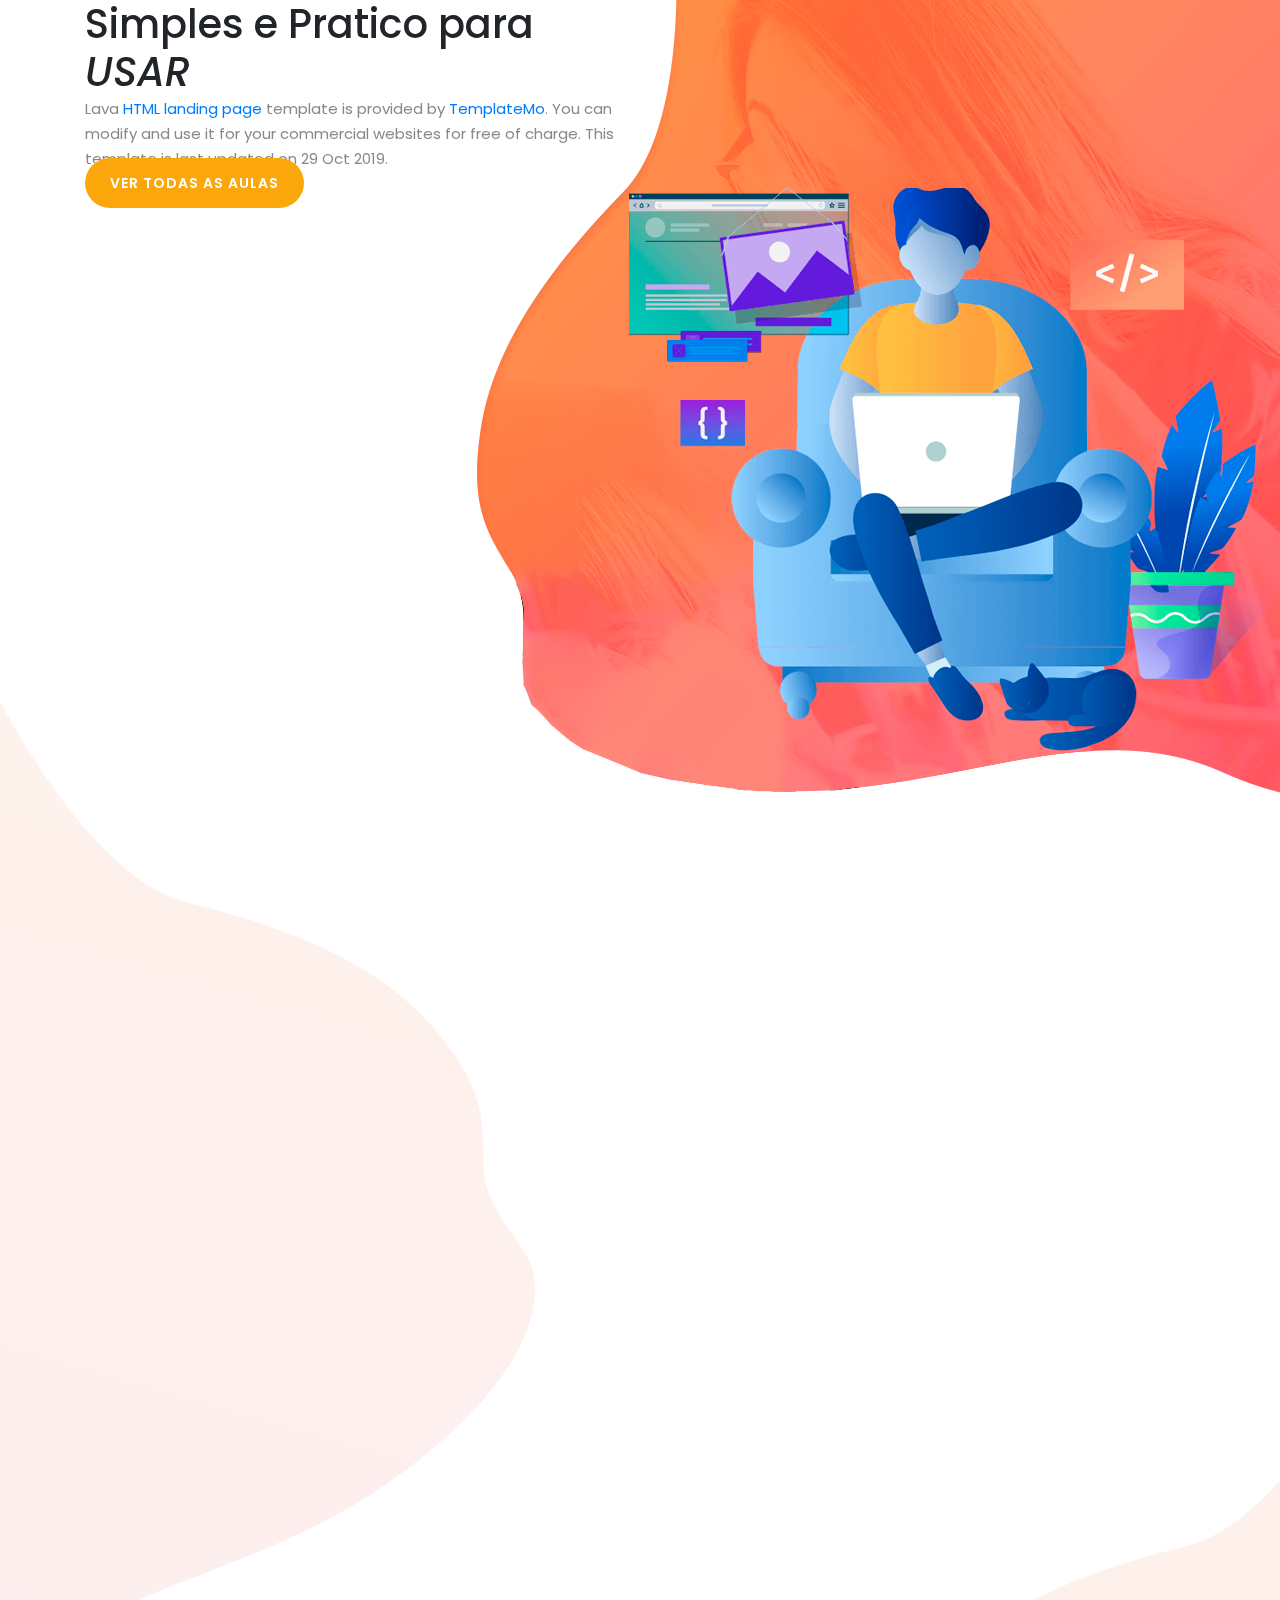
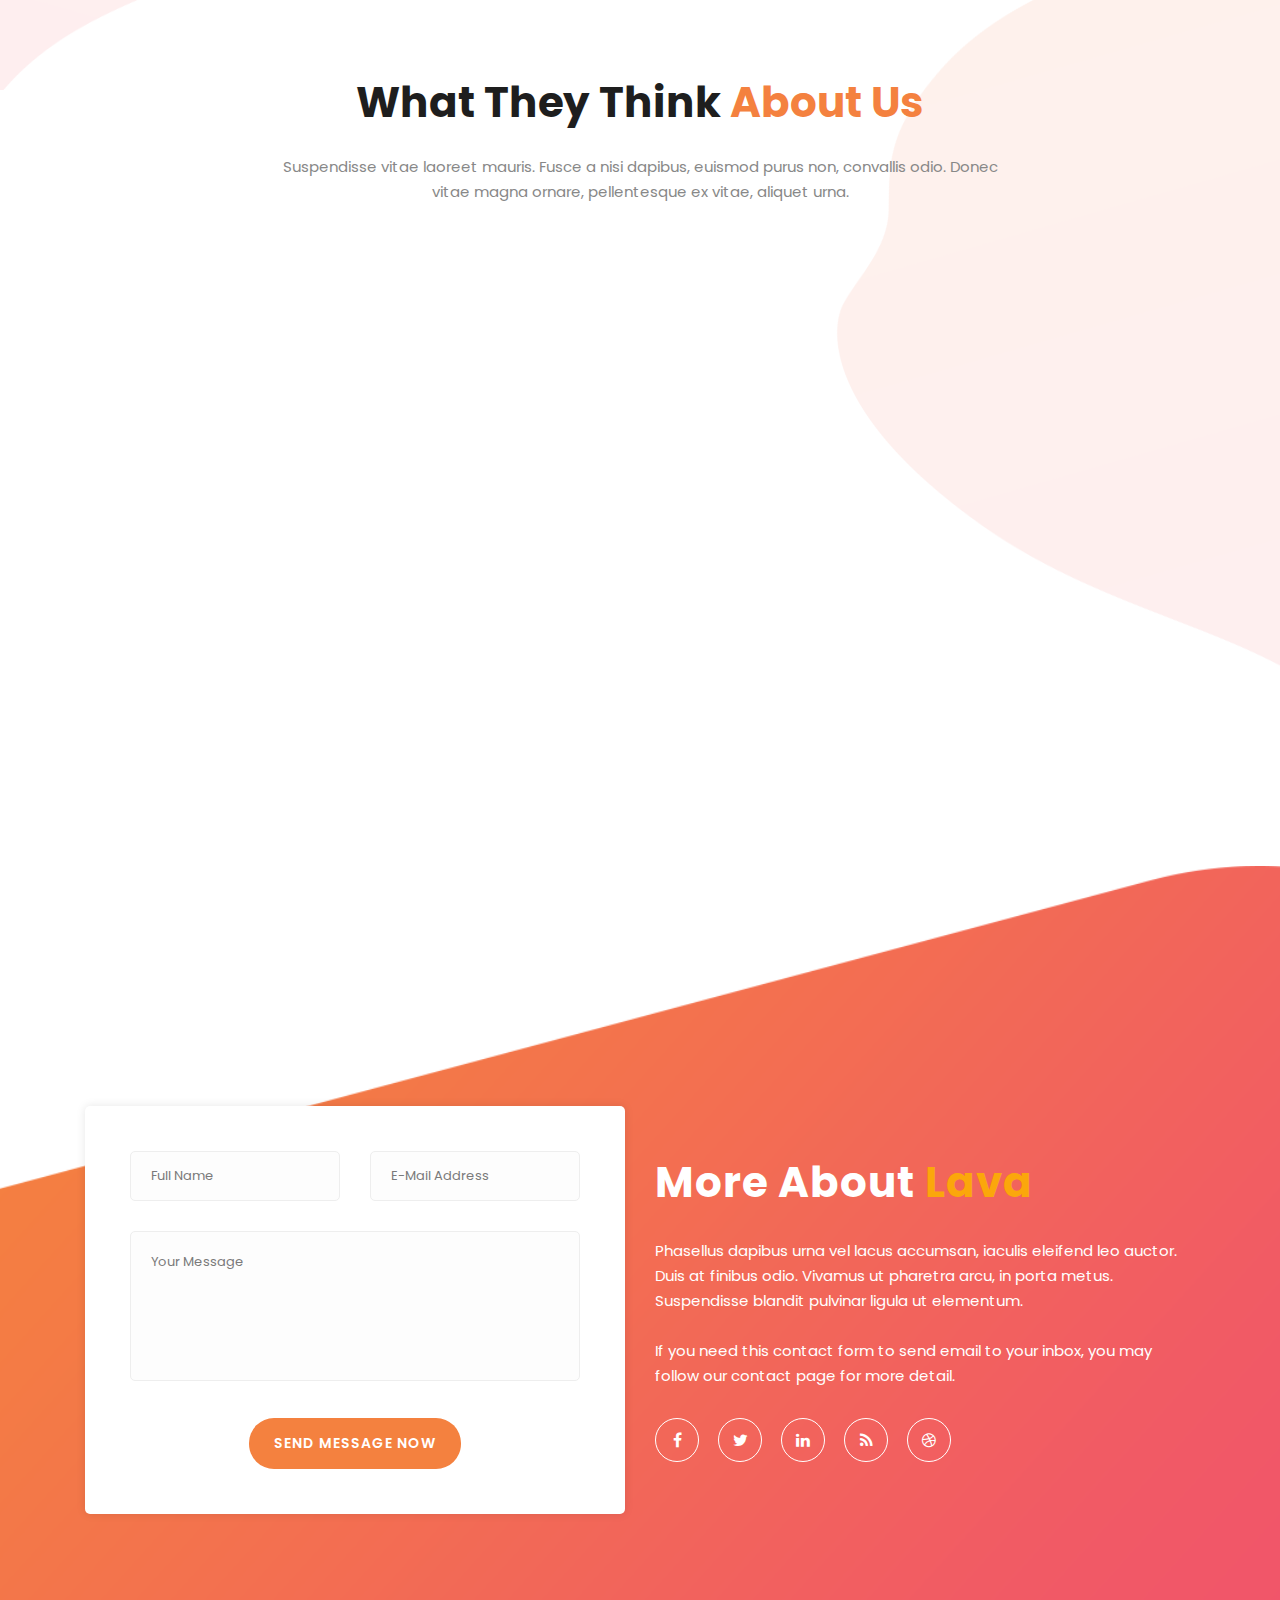
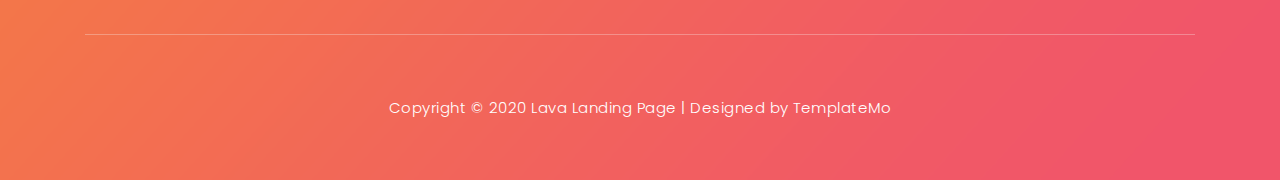
==== commit 25c54068: "muda" ====
--- a/assets/pages/saber_mais_html.html
+++ b/assets/pages/saber_mais_html.html
@@ -41,7 +41,7 @@
     <!-- ***** Preloader End ***** -->
     
     <!-- ***** Welcome Area Start ***** -->
-    <div class="welcome-area" id="welcome">
+    <div class="welcome-area2" id="welcome">
 
         <!-- ***** Header Text Start ***** -->
         <div class="header-text">
--- a/assets/css/templatemo-lava.css
+++ b/assets/css/templatemo-lava.css
@@ -661,6 +661,16 @@
   background-repeat: no-repeat;
   background-position: right top;
 }
+/* ---------  welcome (saber_mais_html)  ----------- */
+.welcome-area2 {
+  width: 100%;
+  height: 100vh;
+  min-height: 793px;
+  background-image: url(../images/banner-bg.png);
+  background-repeat: no-repeat;
+  background-position: right top;
+}
+/* ---------  welcome (saber_mais_html) FIM  ----------- */
 
 .welcome-area .header-text .left-text {
   position: relative;
